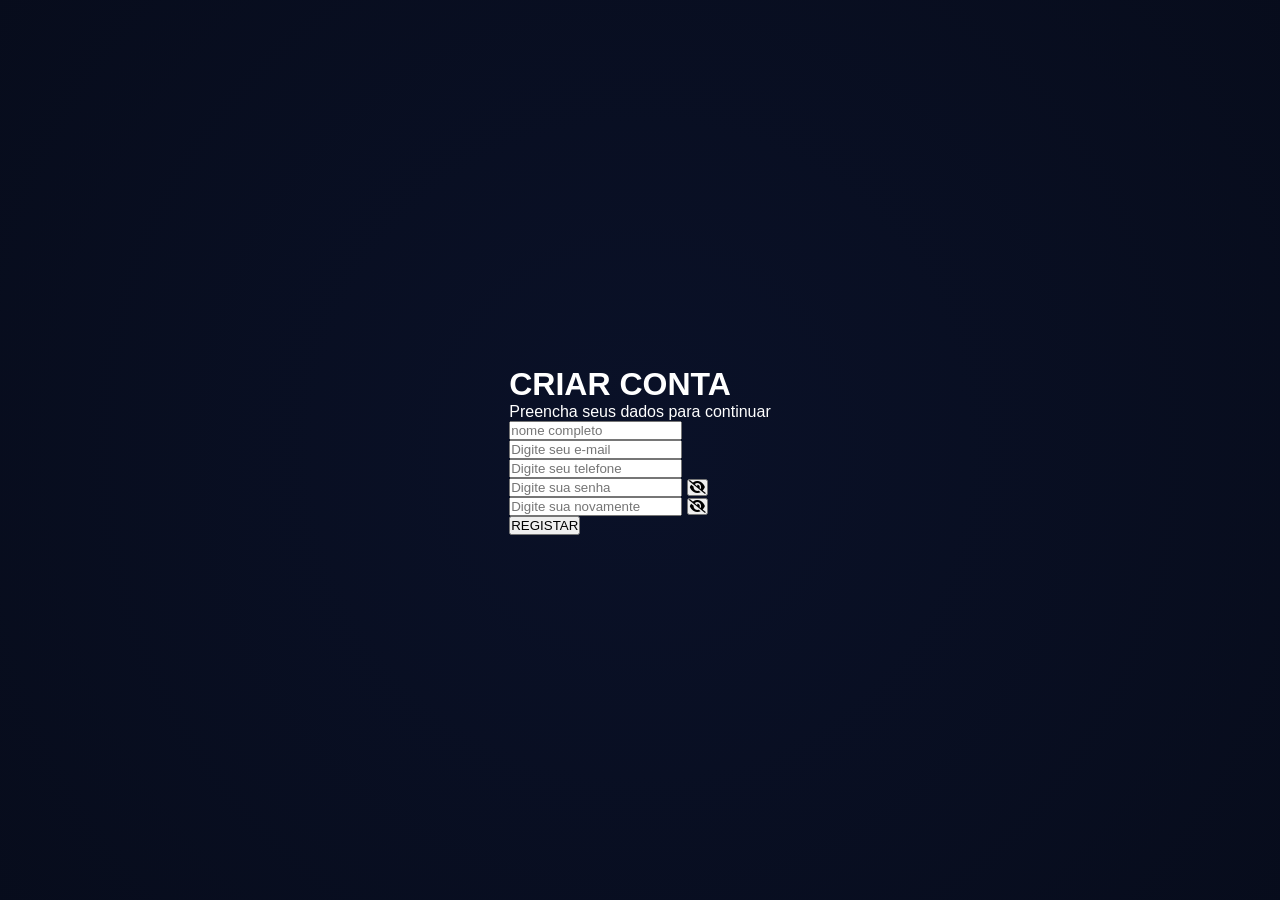
==== src/pages/cadastro/cadastro.html @ 0fa44146 "inicio da tela de cadastro" ====
<!DOCTYPE html>
<html lang="pt-br">
<head>
    <meta charset="UTF-8">
    <meta name="viewport" content="width=device-width, initial-scale=1.0">
    <title>Tela de cadastro </title>
    <link rel="stylesheet" href="/src/styles/global.css">
    <link rel="stylesheet" href="/src/pages/cadastro/cadastro.css">
    <link rel="stylesheet" href="https://cdnjs.cloudflare.com/ajax/libs/font-awesome/6.4.0/css/all.min.css">
    
</head>
<body>
    <div class="card">
        <div class="texto">
            <h1>CRIAR CONTA</h1>
            <p>Preencha seus dados para continuar</p>
        </div>
        <div class="inputs">
            <form action="#" method="post">
                <!--Campo do nome-->
                <div class="input-campo">
                    <input type="text" placeholder="nome completo" required>
                </div>

                <!--Campo do Email-->
                <div class="input-campo">
                    <input type="email" placeholder="Digite seu e-mail" required>
                </div>

                <!--Telefone / Whatsapp-->
                <div class="input-campo">
                    <input type="tel" placeholder="Digite seu telefone">
                </div>

                <!--Senha-->
                <div class="input-campo">
                    <input type="password" placeholder="Digite sua senha" id="senha">
                    <button type="button" class="fa-solid fa-eye-slash icon-right" id="btn-senha" ></button> 
                </div>

                <div class="input-campo">
                    <input type="password" placeholder="Digite sua novamente" id="">
                    <button type="button" class="fa-solid fa-eye-slash icon-right" id=""></button> 
                </div>

                <button type="submit" class="btn-registro">REGISTAR</button>
            </form>
        </div>
    </div>


    <script src="scripts.js"></script>
</body>
</html>
---- src/styles/global.css ----
/*global.css*/
@font-face {
    font-family: 'Aston';
    src: url(../fontes/Aston\ Script.ttf);
    font-weight: normal;
    font-style: normal;
}

/* Variáveis de Cores e Tema */
:root {
    --fundo-pag : #050a15; 
    --fundo-card: #1f232d; 
    --fundo-input: #1b1c21; 
    --fundo-botao: #282a2f; 
    --texto-primario: #ffffff; 
    --texto-secundario: #8c8f9b; 
    --icon-destaque: #2b6cb0; 
    --link-e-brilho: #4299e1; 
    --border-glow: rgba(43, 108, 176, 0.2);
}

*{
    margin: 0;
    padding: 0;
    box-sizing: border-box;
    font-family: 'Inter', sans-serif;
}

body {
    background-color: var(--fundo-pag);
    /* Fundo com  gradiente escuro imitando a imagem */
    background: radial-gradient(circle at center, #0a1128 0%, #03050a 250%);
    color: var(--texto-primario);
    display: flex;
    justify-content: center;
    align-items: center;
    min-height: 100vh;
}
---- src/pages/cadastro/cadastro.css ----
@media screen and (max-width: 600px){ 
    /*TELA MOBILE*/
    .card{
    background-color: var(--fundo-card);
    width: 100%;
    max-width: 340px;
    padding: 45px 17px;
    border-radius: 24px;
    box-shadow: -15px 0 45px -20px rgba(66, 153, 225, 0.15), 
                 15px 0 45px -20px rgba(66, 153, 225, 0.15),
                 inset 0 1px 1px rgba(255, 255, 255, 0.05);
    text-align: center;
    }

    /* Área da Logo e Textos */

    

    /* Área dos Campos */
    .input-campo {
    background-color: var(--fundo-input);
    border: 1px solid transparent;
    border-radius: 25px;
    display: flex;
    align-items: center;
    padding: 8px 15px;
    margin-bottom: 16px;
    transition: border-color 0.3s ease, box-shadow 0.3s ease;
    }

    .input-campo:focus-within { /* efeito de foco */
        border-color: var(--icon-destaque);
        box-shadow: 0 0 0 5px var(--border-glow);
    }

    .input-campo i.icon-left {
        color: var(--texto-secundario);
        font-size: 16px;
        margin-right: 12px;
    }

    .input-campo input { /*dentro dos inputs*/
        background: transparent;
        border: none;
        outline: none;
        color: var(--texto-primario);
        font-size: 15px;
        width: 100%;
    }

    .input-campo input::placeholder {
        color: var(--texto-secundario);
    }

    .icon-right{ /*icon de visualização de senha */
        color: var(--icon-destaque);
        cursor: pointer;
        font-size: 16px;
        background: none;

        border: none;
        padding: 0;
        outline: none;
    } 

    /* Botões (Primário e Social) */
    .btn-registro {
        width: 100%;
        background-color: var(--fundo-botao);
        color: var(--texto-secundario);
        border: none;
        border-radius: 12px;
        padding: 12px;
        font-size: 16px;
        font-weight: 500;
        cursor: pointer;
        margin-top: 5px;
        margin-bottom: 13px;
        transition: background-color 0.3s ease;
    }

    .btn-registro:hover {
        background-color: #35383f;
    }  

    
}
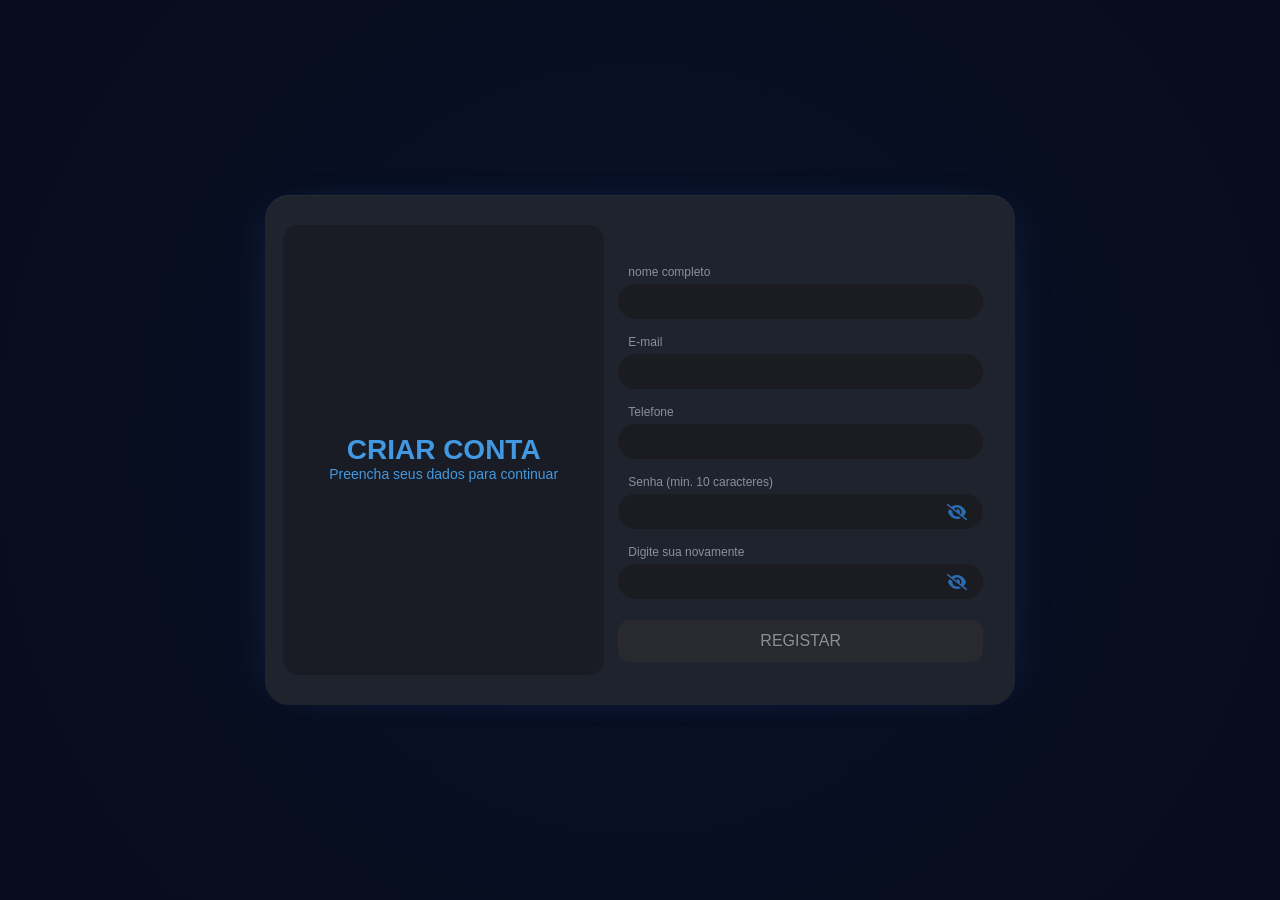
==== commit 066824b8: "tela de cadastro finalização da orientação horizontal da tela de cadastro." ====
--- a/src/pages/cadastro/cadastro.html
+++ b/src/pages/cadastro/cadastro.html
@@ -11,36 +11,44 @@
 </head>
 <body>
     <div class="card">
+        <!--lado esquerdo-->
         <div class="texto">
             <h1>CRIAR CONTA</h1>
             <p>Preencha seus dados para continuar</p>
         </div>
+        
+        <!--Lado direito-->
         <div class="inputs">
             <form action="#" method="post">
                 <!--Campo do nome-->
+                <p>nome completo</p>
                 <div class="input-campo">
-                    <input type="text" placeholder="nome completo" required>
+                    <input type="text" placeholder="" required>
                 </div>
 
                 <!--Campo do Email-->
+                <p>E-mail</p>
                 <div class="input-campo">
-                    <input type="email" placeholder="Digite seu e-mail" required>
+                    <input type="email" placeholder="" required>
                 </div>
 
                 <!--Telefone / Whatsapp-->
+                <p>Telefone</p>
                 <div class="input-campo">
-                    <input type="tel" placeholder="Digite seu telefone">
+                    <input type="tel" placeholder="">
                 </div>
 
                 <!--Senha-->
+                <p>Senha (min. 10 caracteres)</p>
                 <div class="input-campo">
-                    <input type="password" placeholder="Digite sua senha" id="senha">
+                    <input type="password" placeholder="" id="senha">
                     <button type="button" class="fa-solid fa-eye-slash icon-right" id="btn-senha" ></button> 
                 </div>
 
+                <p>Digite sua novamente</p>
                 <div class="input-campo">
-                    <input type="password" placeholder="Digite sua novamente" id="">
-                    <button type="button" class="fa-solid fa-eye-slash icon-right" id=""></button> 
+                    <input type="password" placeholder="" id="senha-confirmacao">
+                    <button type="button" class="fa-solid fa-eye-slash icon-right" id="btn-senha-confirmacao"></button> 
                 </div>
 
                 <button type="submit" class="btn-registro">REGISTAR</button>
--- a/src/pages/cadastro/cadastro.css
+++ b/src/pages/cadastro/cadastro.css
@@ -4,7 +4,7 @@
     background-color: var(--fundo-card);
     width: 100%;
     max-width: 340px;
-    padding: 45px 17px;
+    padding: 40px 35px;
     border-radius: 24px;
     box-shadow: -15px 0 45px -20px rgba(66, 153, 225, 0.15), 
                  15px 0 45px -20px rgba(66, 153, 225, 0.15),
@@ -13,7 +13,13 @@
     }
 
     /* Área da Logo e Textos */
-
+    .texto{
+        display: flex;
+        flex-flow: column;
+        padding-bottom: 25px;
+        color: var(--link-e-brilho);
+        font-size: 14px;
+    }
     
 
     /* Área dos Campos */
@@ -24,7 +30,7 @@
     display: flex;
     align-items: center;
     padding: 8px 15px;
-    margin-bottom: 16px;
+    margin-bottom: 12px;
     transition: border-color 0.3s ease, box-shadow 0.3s ease;
     }
 
@@ -52,6 +58,14 @@
         color: var(--texto-secundario);
     }
 
+    .inputs p{
+        font-size: 12px;
+        color: var(--texto-secundario);
+        text-align: left;
+        padding-left: 10px;
+        padding-bottom: 5px;
+    }
+
     .icon-right{ /*icon de visualização de senha */
         color: var(--icon-destaque);
         cursor: pointer;
@@ -83,5 +97,113 @@
         background-color: #35383f;
     }  
 
+
+
     
+}
+
+@media screen and (min-width: 601px){
+    .card{
+    background-color: var(--fundo-card);
+    width: 90%;
+    max-width: 750px;
+    display: flex;
+    flex-direction: row;
+    align-items: stretch;
+    padding: 30px 18px;
+    border-radius: 24px;
+    box-shadow: -15px 0 45px -20px rgba(66, 153, 225, 0.15), 
+                 15px 0 45px -20px rgba(66, 153, 225, 0.15),
+                 inset 0 1px 1px rgba(255, 255, 255, 0.05);
+    text-align: center;
+    }
+
+    /*lado esquerdo*/
+    .texto{
+        width: 45%;
+        background-color: rgba(0, 0, 0, 0.2);
+        display: flex;
+        flex-direction: column;
+        justify-content: center;
+        padding: 40px 20px;
+        padding-bottom: 25px;
+        color: var(--link-e-brilho);
+        font-size: 14px;
+        border-radius: 15px;
+    }
+
+    /*lado direito*/
+    .inputs {
+        width: 55%;
+        padding: 40px 14px 0px 14px;
+        display: flex;
+        flex-direction: column;
+        
+    }
+
+    .input-campo {
+        background-color: var(--fundo-input);
+        border: 1px solid transparent;
+        border-radius: 25px;
+        display: flex;
+        align-items: center;
+        padding: 8px 15px;
+        margin-bottom: 16px;
+        transition: border-color 0.3s ease, box-shadow 0.3 ease;
+    }
+
+    .input-campo input { /*dentro dos inputs*/
+        background: transparent;
+        border: none;
+        outline: none;
+        color: var(--texto-primario);
+        font-size: 15px;
+        width: 100%;
+    }
+
+    .input-campo:focus-within { /* efeito de foco */
+        border-color: var(--icon-destaque);
+        box-shadow: 0 0 0 5px var(--border-glow);
+    }
+
+    .inputs p{
+        font-size: 12px;
+        color: var(--texto-secundario);
+        text-align: left;
+        padding-left: 10px;
+        padding-bottom: 5px;
+    }
+
+    .icon-right{ /*icon de visualização de senha */
+        color: var(--icon-destaque);
+        cursor: pointer;
+        font-size: 16px;
+        background: none;
+
+        border: none;
+        padding: 0;
+        outline: none;
+    } 
+
+    .btn-registro {
+        width: 100%;
+        background-color: var(--fundo-botao);
+        color: var(--texto-secundario);
+        border: none;
+        border-radius: 12px;
+        padding: 12px;
+        font-size: 16px;
+        font-weight: 500;
+        cursor: pointer;
+        margin-top: 5px;
+        margin-bottom: 13px;
+        transition: background-color 0.3s ease;
+    }
+
+    .btn-registro:hover {
+        background-color: #35383f;
+    } 
+
+
+
 }
